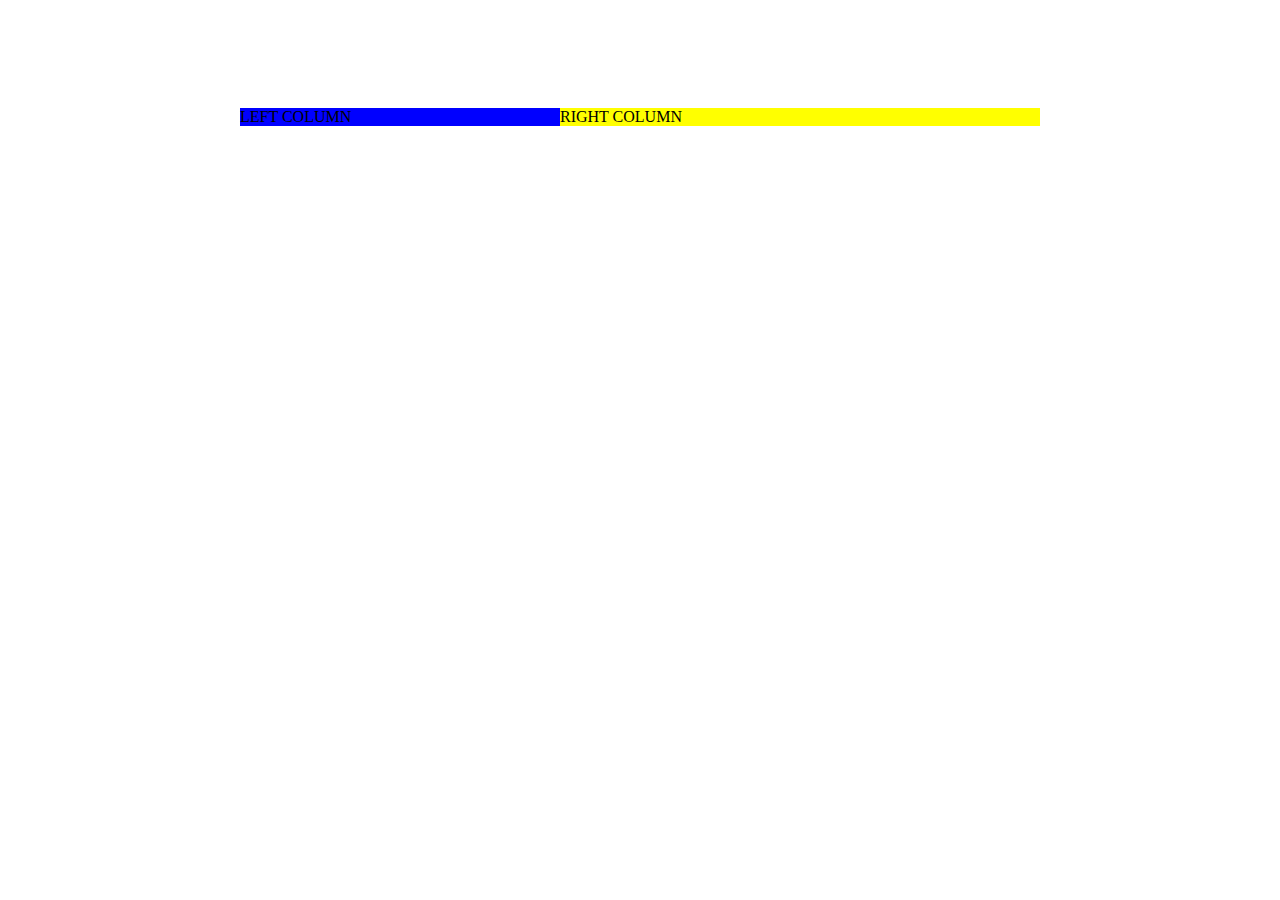
==== index.html @ 1d3e9fb3 "added ReadMe" ====
<!DOCTYPE html>
<html lang="en">
<head>
    <meta charset="UTF-8">
    <meta http-equiv="X-UA-Compatible" content="IE=edge">
    <meta name="viewport" content="width=device-width, initial-scale=1.0">
    <title>Sign Up</title>
    <link rel="stylesheet" href="./css/style.css">
</head>


<body>
    <main class="container">

        <div class="left-column">
            LEFT COLUMN
        </div>

        <div class="right-column">
            RIGHT COLUMN
        </div>

    </main>

</body>



</html>
---- css/style.css ----
.container {
    display: inline-block;
    width: 800px;
    margin-top: 100px;
    background-color: red;
    margin-left: calc((100% - 800px) / 2);
}

.left-column {
    width: 40%;
    float: left;
    background-color: blue;
}

.right-column {
    width: 60%;
    float: left;
    background-color: yellow;

}
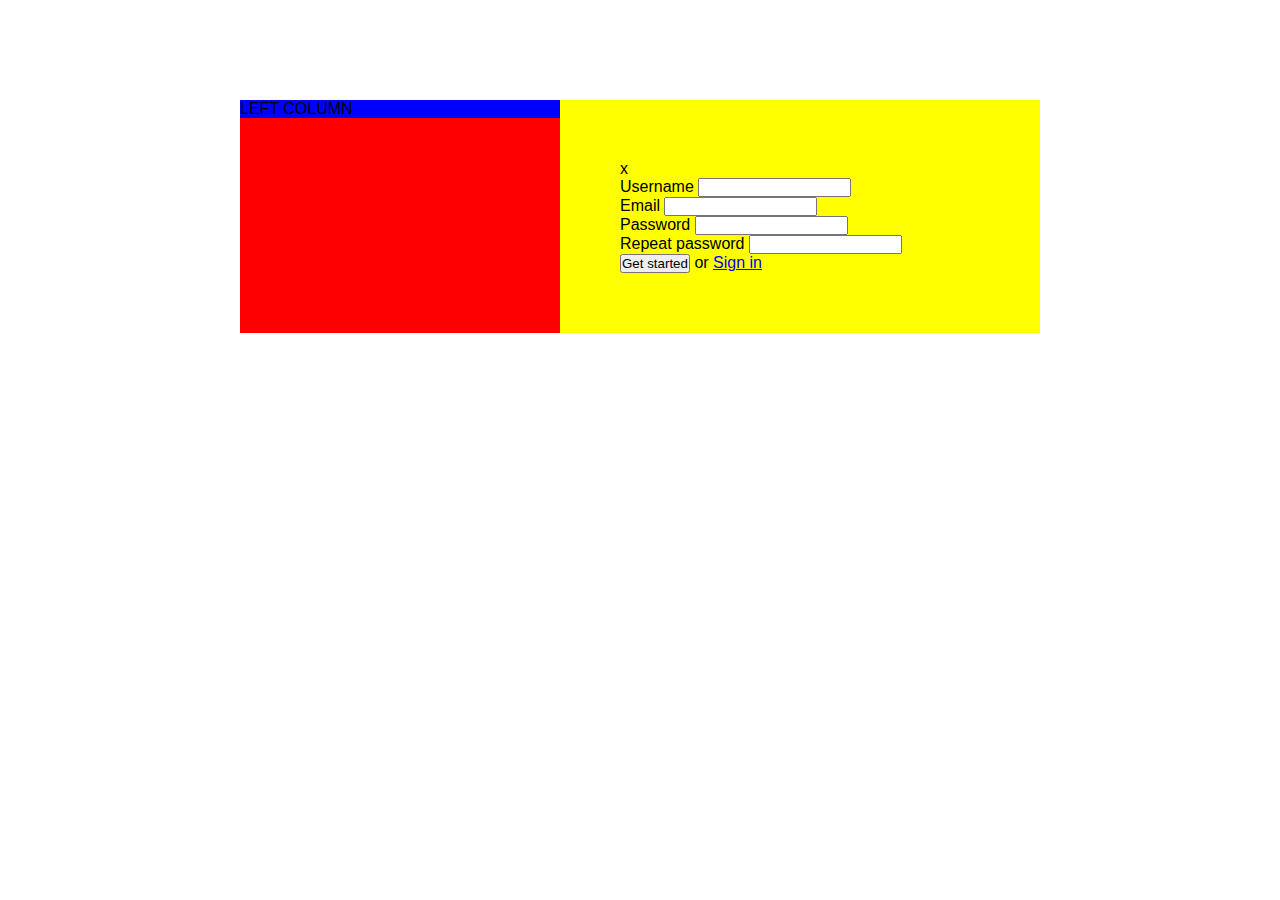
==== commit 7b58d9a5: "form-carcass" ====
--- a/index.html
+++ b/index.html
@@ -16,8 +16,37 @@
             LEFT COLUMN
         </div>
 
+
         <div class="right-column">
-            RIGHT COLUMN
+            <div class="close">x</div>
+            <form>
+                <div class="form-row">
+                    <label for="">Username</label>
+                    <input type="text" class="">
+                </div>
+
+                <div class="form-row">
+                    <label for="">Email</label>
+                    <input type="email" class="">
+                </div>
+
+                <div class="form-row">
+                    <label for="">Password</label>
+                    <input type="password" class="">
+                </div>
+
+                <div class="form-row">
+                    <label for="">Repeat password</label>
+                    <input type="password" class="">
+                </div>
+
+                <div class="form-row">
+                <button type="submit">Get started</button>
+                <span>or</span>
+                <a href="#">Sign in</a>
+                </div>
+
+            </form>
         </div>
 
     </main>
--- a/css/style.css
+++ b/css/style.css
@@ -1,3 +1,12 @@
+body,
+body * {
+  margin: 0;
+  padding: 0;
+  vertical-align: top;
+  box-sizing: border-box;
+  font-family: 'Gill Sans', 'Gill Sans MT', Calibri, 'Trebuchet MS', sans-serif;
+}
+
 .container {
     display: inline-block;
     width: 800px;
@@ -15,6 +24,10 @@
 .right-column {
     width: 60%;
     float: left;
+    padding: 60px;
     background-color: yellow;
+}
+
+.close {
 
 }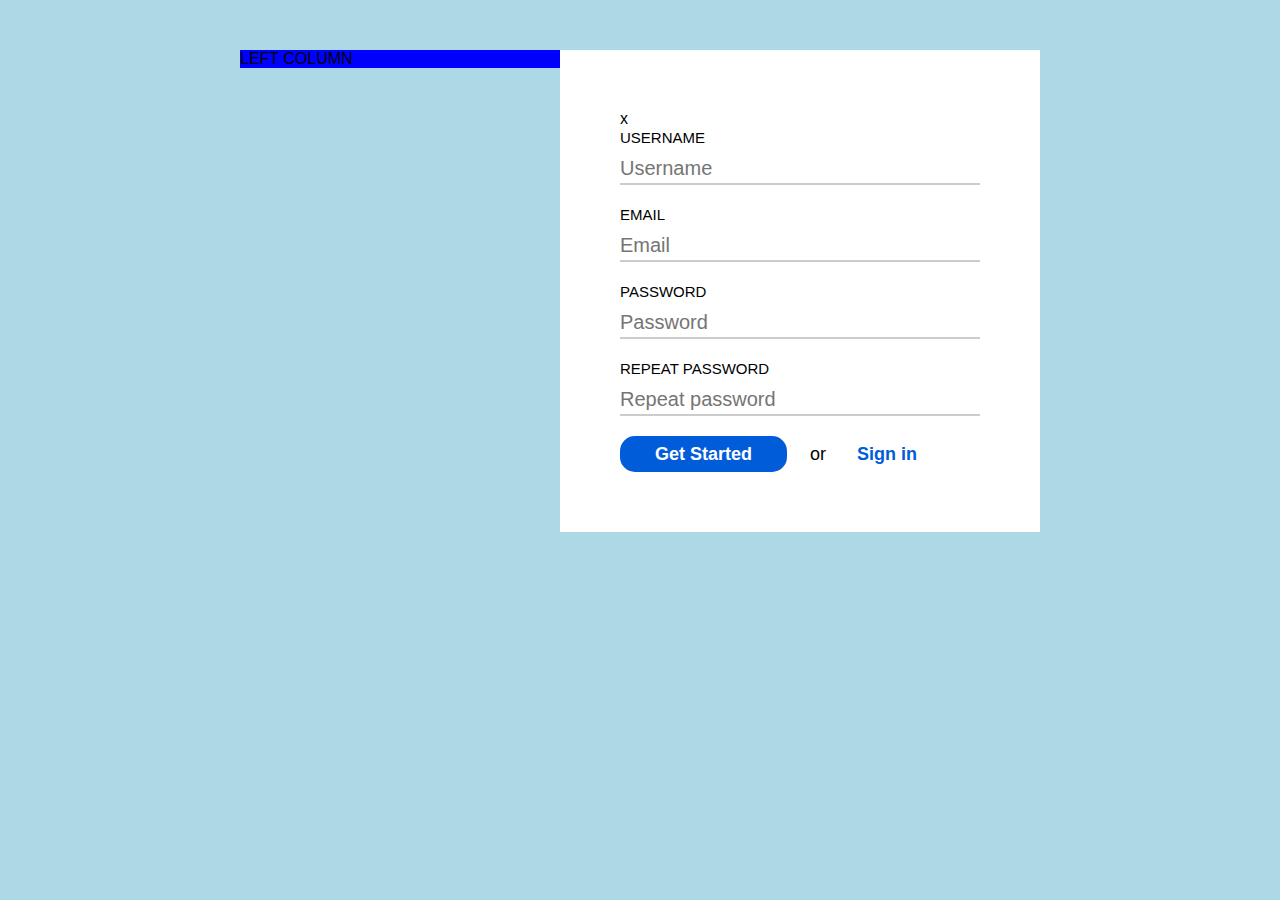
==== commit c2a3c8b7: "form structure" ====
--- a/index.html
+++ b/index.html
@@ -21,23 +21,23 @@
             <div class="close">x</div>
             <form>
                 <div class="form-row">
-                    <label for="">Username</label>
-                    <input type="text" class="">
+                    <label for="username">Username</label>
+                    <input id="username" type="text" placeholder="Username" required>
                 </div>
 
                 <div class="form-row">
-                    <label for="">Email</label>
-                    <input type="email" class="">
+                    <label for="email">Email</label>
+                    <input id="email" type="email" placeholder="Email" required>
                 </div>
 
                 <div class="form-row">
-                    <label for="">Password</label>
-                    <input type="password" class="">
+                    <label for="pass">Password</label>
+                    <input  id="pass" type="password" placeholder="Password" required>
                 </div>
 
                 <div class="form-row">
-                    <label for="">Repeat password</label>
-                    <input type="password" class="">
+                    <label for="re-pass">Repeat password</label>
+                    <input  id="re-pass" type="password" placeholder="Repeat password" required>
                 </div>
 
                 <div class="form-row">
--- a/css/style.css
+++ b/css/style.css
@@ -7,11 +7,14 @@
   font-family: 'Gill Sans', 'Gill Sans MT', Calibri, 'Trebuchet MS', sans-serif;
 }
 
+body {
+    background-color: lightblue;
+}
+
 .container {
     display: inline-block;
     width: 800px;
-    margin-top: 100px;
-    background-color: red;
+    margin-top: 50px;
     margin-left: calc((100% - 800px) / 2);
 }
 
@@ -25,9 +28,77 @@
     width: 60%;
     float: left;
     padding: 60px;
-    background-color: yellow;
+    background-color: #fff;
 }
 
 .close {
+}
 
-}+form {
+    display: inline-block;
+    width: 100%;
+}
+
+form > .form-row {
+    display: inline-block;
+    width: 100%;
+    margin-bottom: 20px;
+}
+
+form > .form-row:last-of-type {
+    margin-bottom: 0;
+}
+
+form > .form-row > label {
+    display: inline-block;
+    width: 100%;
+    margin-bottom: 5px;
+    font-size: 15px;
+    line-height: 20px;
+    text-transform: uppercase;
+}
+
+form > .form-row > input {
+    display: inline-block;
+    width: 100%;
+    font-size: 20px;
+    line-height: 30px;
+    border: none;
+    border-bottom: 2px solid #ccc;
+}
+
+form > .form-row > button {
+    float: left;
+    padding: 8px;
+    padding-left: 35px;
+    padding-right: 35px;
+    font-size: 18px;
+    font-weight: bold;
+    line-height: 20px;
+    border: none;
+    border-radius: 15px;
+    background-color: #015cda;
+    color: #fff;
+    text-transform: capitalize;
+    cursor: pointer;
+}
+
+form > .form-row > span {
+    float: left;
+    padding: 8px;
+    margin-left: 15px;
+    margin-right: 15px;
+    line-height: 20px;
+    font-size: 18px;
+}
+
+form > .form-row > a {
+    float: left;
+    padding: 8px;
+    line-height: 20px;
+    font-size: 18px;
+    color: #015cda;
+    text-decoration: none;
+    font-weight: bold;
+}
+
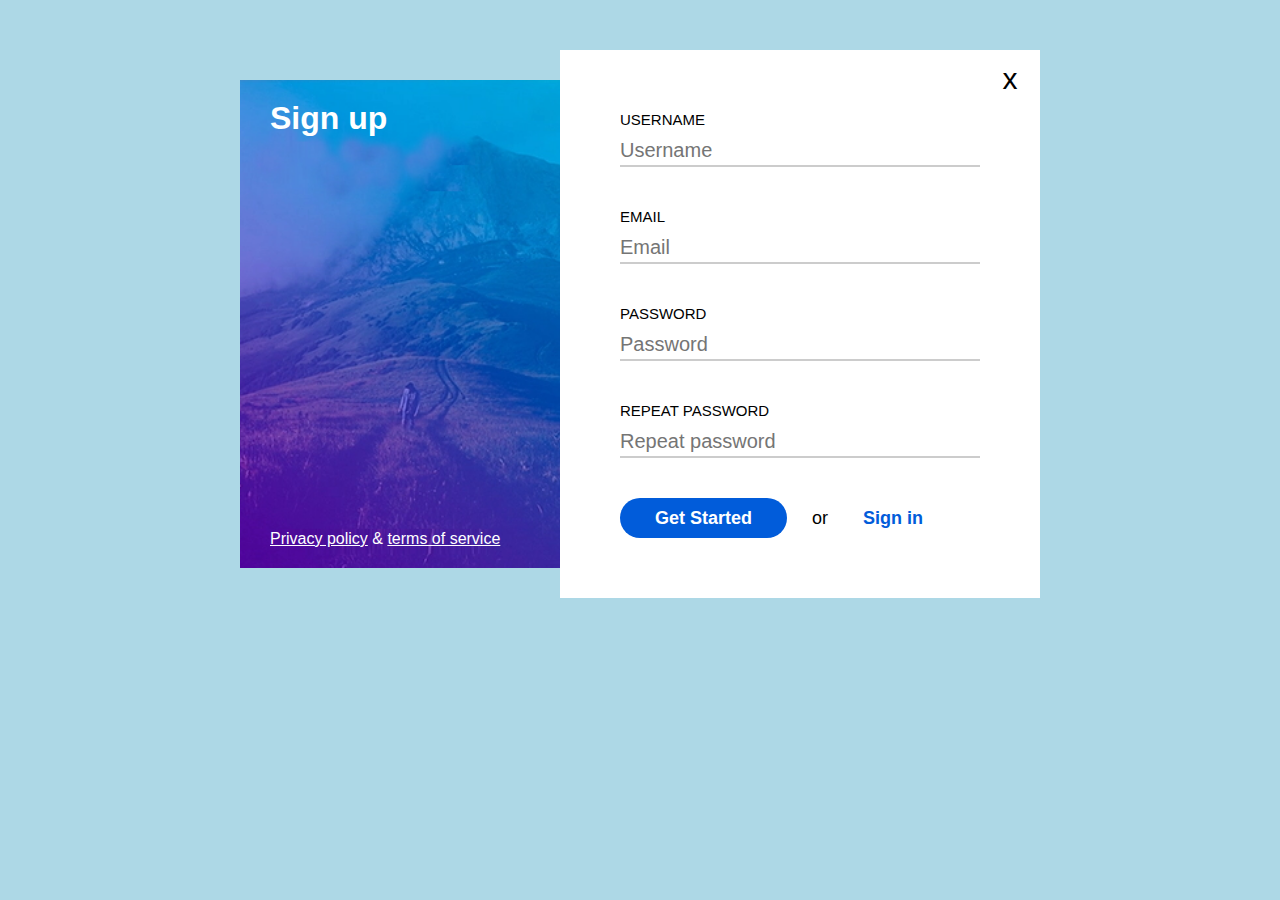
==== commit c4d46aca: "left column update" ====
--- a/index.html
+++ b/index.html
@@ -13,7 +13,13 @@
     <main class="container">
 
         <div class="left-column">
-            LEFT COLUMN
+            <h1 class="main-title">Sign up</h1>
+            <div class="links">
+                <a href="#">Privacy policy</a>
+                <span>&</span>
+                <a href="#">terms of service</a>
+            </div>
+                
         </div>
 
 
--- a/css/style.css
+++ b/css/style.css
@@ -16,22 +16,66 @@
     width: 800px;
     margin-top: 50px;
     margin-left: calc((100% - 800px) / 2);
+    position: relative;
 }
 
 .left-column {
+    display: inline-block;
     width: 40%;
-    float: left;
     background-color: blue;
+    background-image: url(../img/hill.jpg);
+    background-repeat: no-repeat;
+    background-position: center;
+    background-size: cover;
+    position: absolute;
+    top: 30px;
+    bottom: 30px;
+    left: 0;
+    color: #fff;
 }
+
+.left-column > .main-title {
+    position: absolute;
+    top: 20px;
+    left: 30px;
+    right: 30px;
+}
+
+.left-column > .links {
+    position: absolute;
+    bottom: 20px;
+    left: 30px;
+    right: 30px;
+}
+
+.left-column > .links > a {
+    color: #fff;
+  }
+.left-column > .links > span {
+  }
 
 .right-column {
     width: 60%;
-    float: left;
+    float: right;
     padding: 60px;
     background-color: #fff;
+    position: relative;
+}
+.close:hover {
+    color: grey;
+    cursor: pointer;   
 }
 
 .close {
+    display: inline-block;
+    width: 60px;
+    height: 60px;
+    font-size: 30px;
+    text-align: center;
+    line-height: 57px;
+    position: absolute;
+    top: 0;
+    right: 0;
 }
 
 form {
@@ -42,7 +86,7 @@
 form > .form-row {
     display: inline-block;
     width: 100%;
-    margin-bottom: 20px;
+    margin-bottom: 40px;
 }
 
 form > .form-row:last-of-type {
@@ -69,14 +113,14 @@
 
 form > .form-row > button {
     float: left;
-    padding: 8px;
+    padding: 10px;
     padding-left: 35px;
     padding-right: 35px;
     font-size: 18px;
     font-weight: bold;
     line-height: 20px;
     border: none;
-    border-radius: 15px;
+    border-radius: 20px;
     background-color: #015cda;
     color: #fff;
     text-transform: capitalize;
@@ -85,7 +129,7 @@
 
 form > .form-row > span {
     float: left;
-    padding: 8px;
+    padding: 10px;
     margin-left: 15px;
     margin-right: 15px;
     line-height: 20px;
@@ -94,11 +138,10 @@
 
 form > .form-row > a {
     float: left;
-    padding: 8px;
+    padding: 10px;
     line-height: 20px;
     font-size: 18px;
     color: #015cda;
     text-decoration: none;
     font-weight: bold;
 }
-
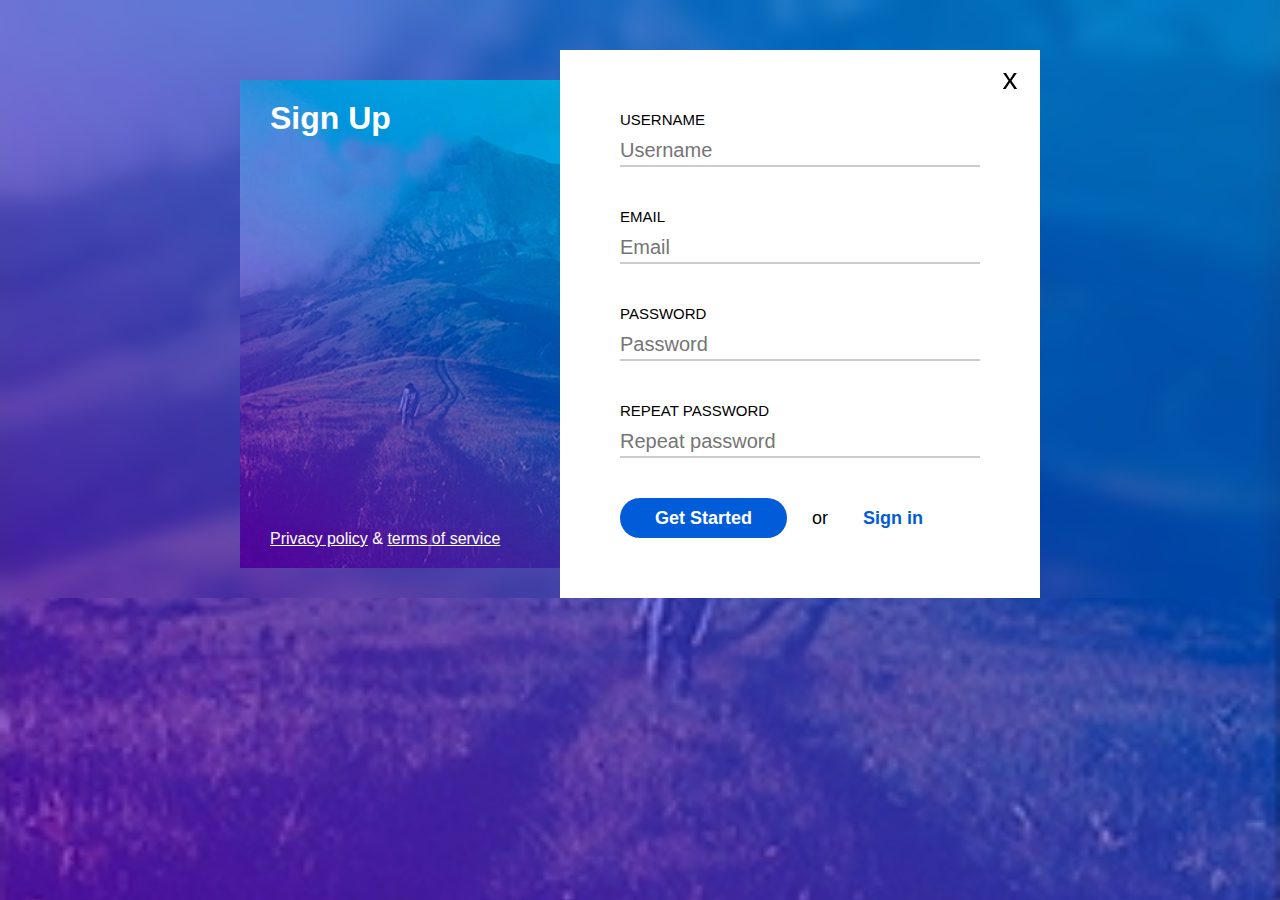
==== commit aff0c7d6: "added pages with redirect" ====
--- a/index.html
+++ b/index.html
@@ -10,6 +10,7 @@
 
 
 <body>
+
     <main class="container">
 
         <div class="left-column">
@@ -49,7 +50,7 @@
                 <div class="form-row">
                 <button type="submit">Get started</button>
                 <span>or</span>
-                <a href="#">Sign in</a>
+                <a href="./pages/sign_in.html">Sign in</a>
                 </div>
 
             </form>
--- a/css/style.css
+++ b/css/style.css
@@ -8,8 +8,12 @@
 }
 
 body {
-    background-color: lightblue;
-}
+    background-image: url(../img/hill.jpg);
+    background-position: center;
+    background-repeat: no-repeat;
+    background-size: cover;
+    backdrop-filter: blur(10px);
+} 
 
 .container {
     display: inline-block;
@@ -35,6 +39,7 @@
 }
 
 .left-column > .main-title {
+    text-transform: capitalize;
     position: absolute;
     top: 20px;
     left: 30px;
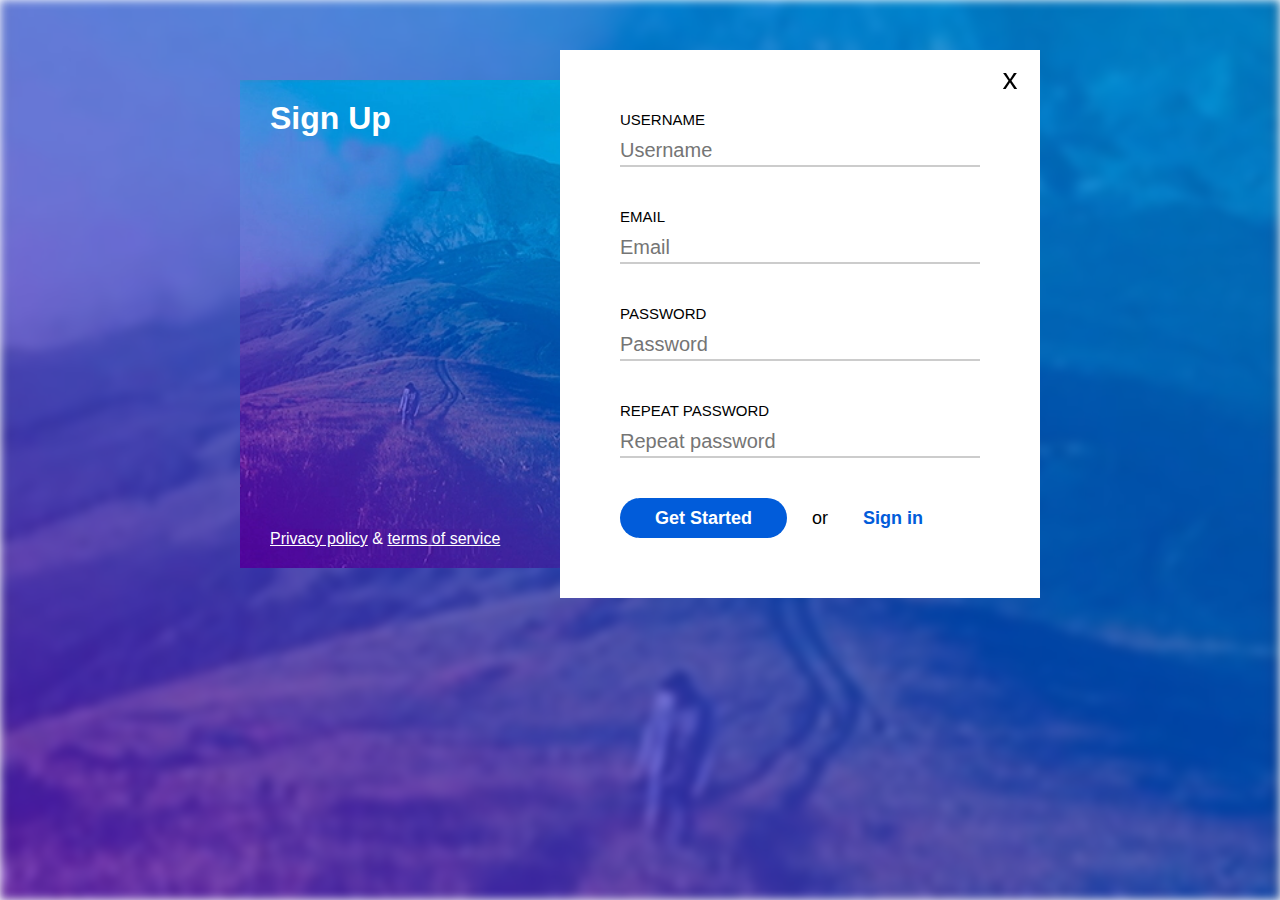
==== commit a7f944b8: "background blur" ====
--- a/index.html
+++ b/index.html
@@ -10,6 +10,7 @@
 
 
 <body>
+    <div class="background-img"></div>
 
     <main class="container">
 
--- a/css/style.css
+++ b/css/style.css
@@ -7,13 +7,19 @@
   font-family: 'Gill Sans', 'Gill Sans MT', Calibri, 'Trebuchet MS', sans-serif;
 }
 
-body {
+.background-img {
     background-image: url(../img/hill.jpg);
-    background-position: center;
-    background-repeat: no-repeat;
+    -webkit-background-size: cover;
     background-size: cover;
-    backdrop-filter: blur(10px);
-} 
+    background-position: center center;
+    height: 100vh;
+    position: fixed;
+    left: 0;
+    right: 0;
+    z-index: -1;
+    filter: blur(5px);
+    -webkit-filter: blur(5px);
+}
 
 .container {
     display: inline-block;
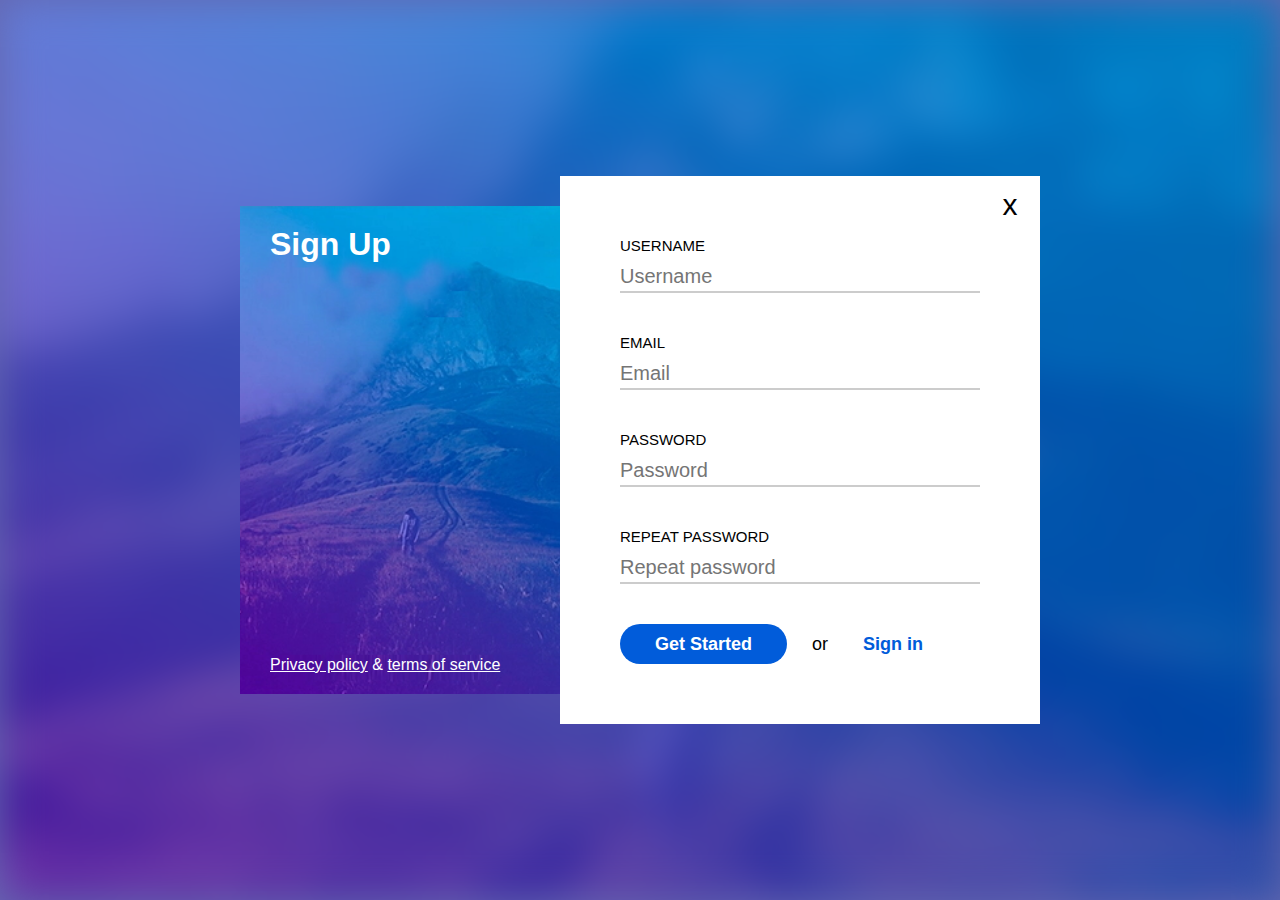
==== commit 85966c78: "background blur" ====
--- a/index.html
+++ b/index.html
@@ -10,7 +10,7 @@
 
 
 <body>
-    <div class="background-img"></div>
+   <div class="background-img"></div>
 
     <main class="container">
 
--- a/css/style.css
+++ b/css/style.css
@@ -7,26 +7,31 @@
   font-family: 'Gill Sans', 'Gill Sans MT', Calibri, 'Trebuchet MS', sans-serif;
 }
 
+body {
+  background-color: #6367b1;
+  position: relative;
+  height: 100vh;
+}
+
 .background-img {
-    background-image: url(../img/hill.jpg);
-    -webkit-background-size: cover;
-    background-size: cover;
-    background-position: center center;
-    height: 100vh;
-    position: fixed;
-    left: 0;
-    right: 0;
-    z-index: -1;
-    filter: blur(5px);
-    -webkit-filter: blur(5px);
+  display: inline-block;
+  width: 100%;
+  height: 100%;
+  background-color: blue;
+  background-image: url(../img/hill.jpg);
+  background-repeat: no-repeat;
+  background-position: center;
+  background-size: cover;
+  filter: blur(20px);
 }
 
 .container {
-    display: inline-block;
-    width: 800px;
-    margin-top: 50px;
-    margin-left: calc((100% - 800px) / 2);
-    position: relative;
+  display: inline-block;
+  width: 800px;
+  position: absolute;
+  top: 50%;
+  left: 50%;
+  transform: translate(-50%, -50%);
 }
 
 .left-column {
